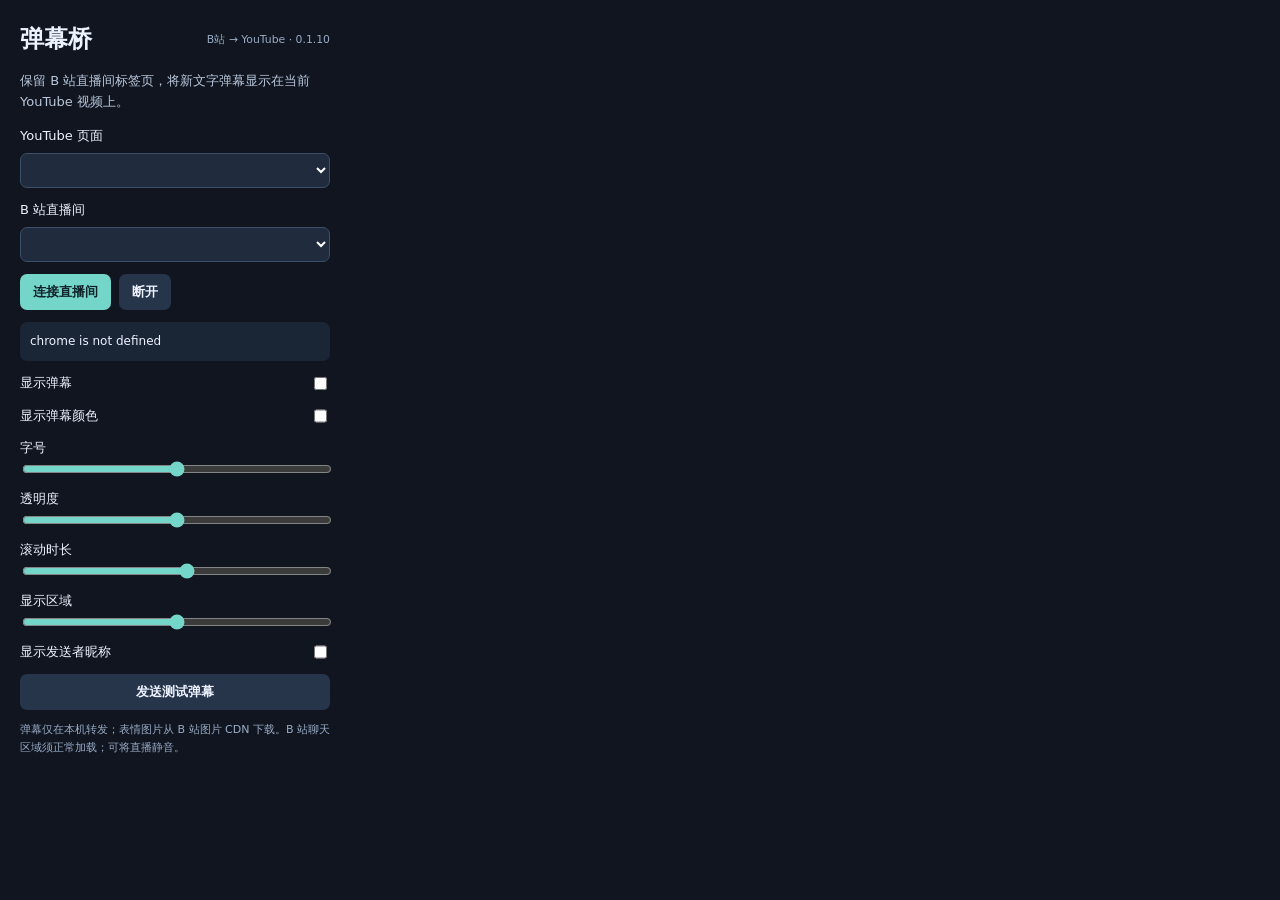
==== bili-youtube-danmaku/popup.html @ eac303f6 "Stop stale content scripts after extension reload in v0.1.10" ====
<!doctype html>
<html lang="zh-CN"><head><meta charset="utf-8"><title>弹幕桥</title><link rel="stylesheet" href="popup.css"></head>
<body><header><span>弹幕桥</span><small>B站 → YouTube · 0.1.10</small></header>
<p>保留 B 站直播间标签页，将新文字弹幕显示在当前 YouTube 视频上。</p>
<label>YouTube 页面<select id="target"></select></label>
<label>B 站直播间<select id="source"></select></label>
<div class="buttons"><button id="bind">连接直播间</button><button id="unbind" class="secondary">断开</button></div>
<div id="status" role="status">正在读取…</div>
<label class="toggle"><span>显示弹幕</span><input id="enabled" type="checkbox"></label>
<label class="toggle"><span>显示弹幕颜色</span><input id="useColor" type="checkbox"></label>
<label>字号 <output id="fontSizeValue"></output><input id="fontSize" type="range" min="16" max="48"></label>
<label>透明度 <output id="opacityValue"></output><input id="opacity" type="range" min="20" max="100"></label>
<label>滚动时长 <output id="durationValue"></output><input id="duration" type="range" min="5" max="20"></label>
<label>显示区域 <output id="areaValue"></output><input id="area" type="range" min="20" max="100"></label>
<label class="toggle"><span>显示发送者昵称</span><input id="showUser" type="checkbox"></label>
<button id="demo" class="secondary wide">发送测试弹幕</button><p class="hint">弹幕仅在本机转发；表情图片从 B 站图片 CDN 下载。B 站聊天区域须正常加载；可将直播静音。</p>
<script src="popup.js"></script></body></html>
---- bili-youtube-danmaku/popup.css ----
*{box-sizing:border-box}body{width:350px;margin:0;padding:20px;background:#101520;color:#edf2ff;font:13px/1.6 system-ui,sans-serif}header{display:flex;justify-content:space-between;align-items:center}header span{font-size:24px;font-weight:700}small,.hint{color:#99abc5}p{color:#b9c7da}label{display:block;margin:12px 0}select{width:100%;margin-top:6px;padding:8px;background:#202b3d;color:white;border:1px solid #3c4e68;border-radius:7px}input[type=range]{display:block;width:100%;accent-color:#74d5c9}input[type=checkbox]{accent-color:#74d5c9}output{float:right;color:#74d5c9}.buttons{display:flex;gap:8px}button{cursor:pointer;background:#74d5c9;border:0;border-radius:7px;color:#102229;padding:9px 13px;font-weight:600}button.secondary{background:#27354a;color:#edf2ff}.toggle{display:flex;justify-content:space-between}.wide{width:100%}#status{background:#1a2536;border-radius:7px;padding:10px;margin-top:12px;font-size:12px;overflow-wrap:anywhere}.hint{font-size:11px;margin-bottom:0}
button:disabled{cursor:default;opacity:.65}
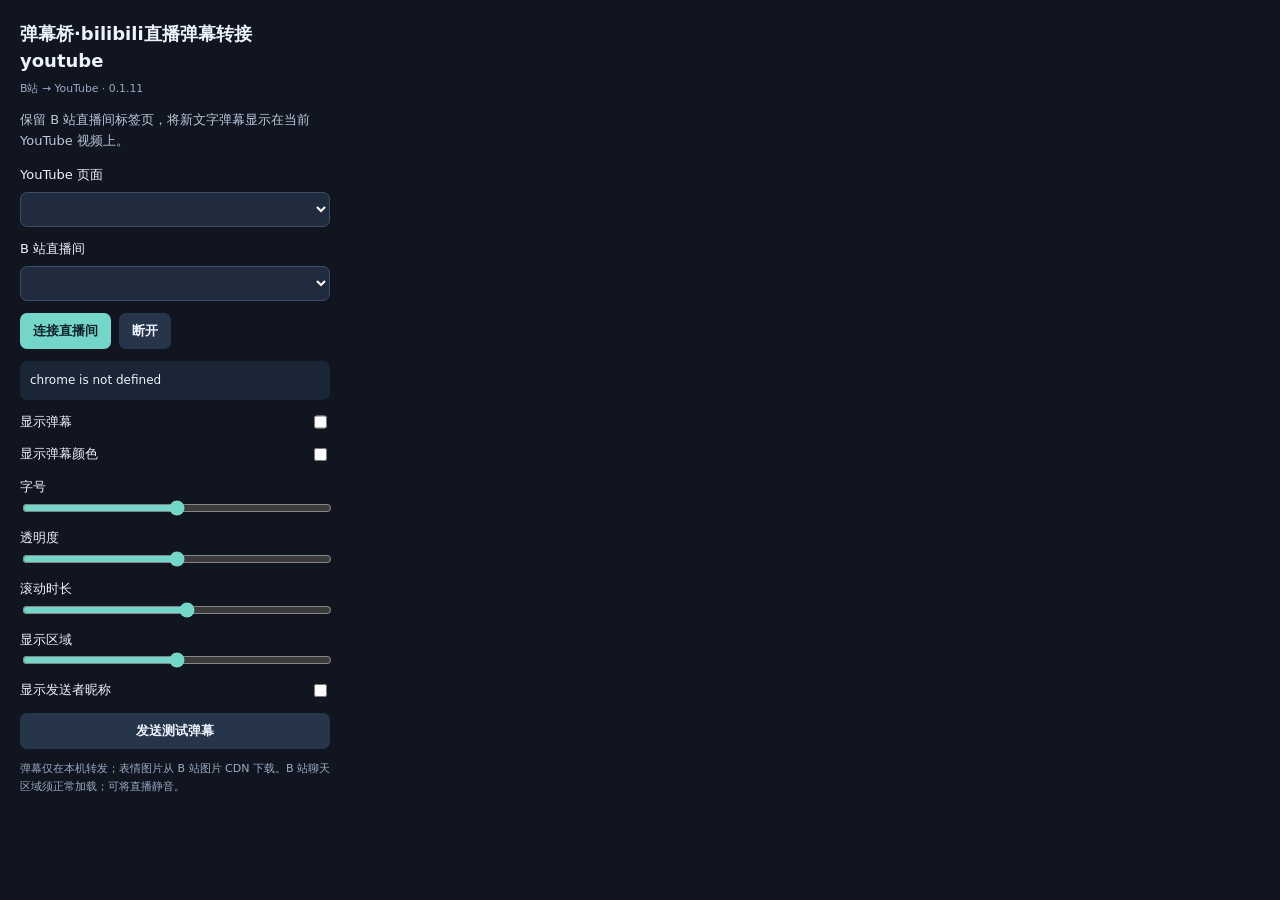
==== commit ff75961e: "Rename extension to 弹幕桥·bilibili直播弹幕转接youtube" ====
--- a/bili-youtube-danmaku/popup.html
+++ b/bili-youtube-danmaku/popup.html
@@ -1,6 +1,6 @@
 <!doctype html>
-<html lang="zh-CN"><head><meta charset="utf-8"><title>弹幕桥</title><link rel="stylesheet" href="popup.css"></head>
-<body><header><span>弹幕桥</span><small>B站 → YouTube · 0.1.10</small></header>
+<html lang="zh-CN"><head><meta charset="utf-8"><title>弹幕桥·bilibili直播弹幕转接youtube</title><link rel="stylesheet" href="popup.css"></head>
+<body><header><span>弹幕桥·bilibili直播弹幕转接youtube</span><small>B站 → YouTube · 0.1.11</small></header>
 <p>保留 B 站直播间标签页，将新文字弹幕显示在当前 YouTube 视频上。</p>
 <label>YouTube 页面<select id="target"></select></label>
 <label>B 站直播间<select id="source"></select></label>
--- a/bili-youtube-danmaku/popup.css
+++ b/bili-youtube-danmaku/popup.css
@@ -1,2 +1,4 @@
 *{box-sizing:border-box}body{width:350px;margin:0;padding:20px;background:#101520;color:#edf2ff;font:13px/1.6 system-ui,sans-serif}header{display:flex;justify-content:space-between;align-items:center}header span{font-size:24px;font-weight:700}small,.hint{color:#99abc5}p{color:#b9c7da}label{display:block;margin:12px 0}select{width:100%;margin-top:6px;padding:8px;background:#202b3d;color:white;border:1px solid #3c4e68;border-radius:7px}input[type=range]{display:block;width:100%;accent-color:#74d5c9}input[type=checkbox]{accent-color:#74d5c9}output{float:right;color:#74d5c9}.buttons{display:flex;gap:8px}button{cursor:pointer;background:#74d5c9;border:0;border-radius:7px;color:#102229;padding:9px 13px;font-weight:600}button.secondary{background:#27354a;color:#edf2ff}.toggle{display:flex;justify-content:space-between}.wide{width:100%}#status{background:#1a2536;border-radius:7px;padding:10px;margin-top:12px;font-size:12px;overflow-wrap:anywhere}.hint{font-size:11px;margin-bottom:0}
 button:disabled{cursor:default;opacity:.65}
+
+header{flex-wrap:wrap;gap:6px}header span{font-size:18px;line-height:1.5;overflow-wrap:anywhere}header small{display:block;width:100%}
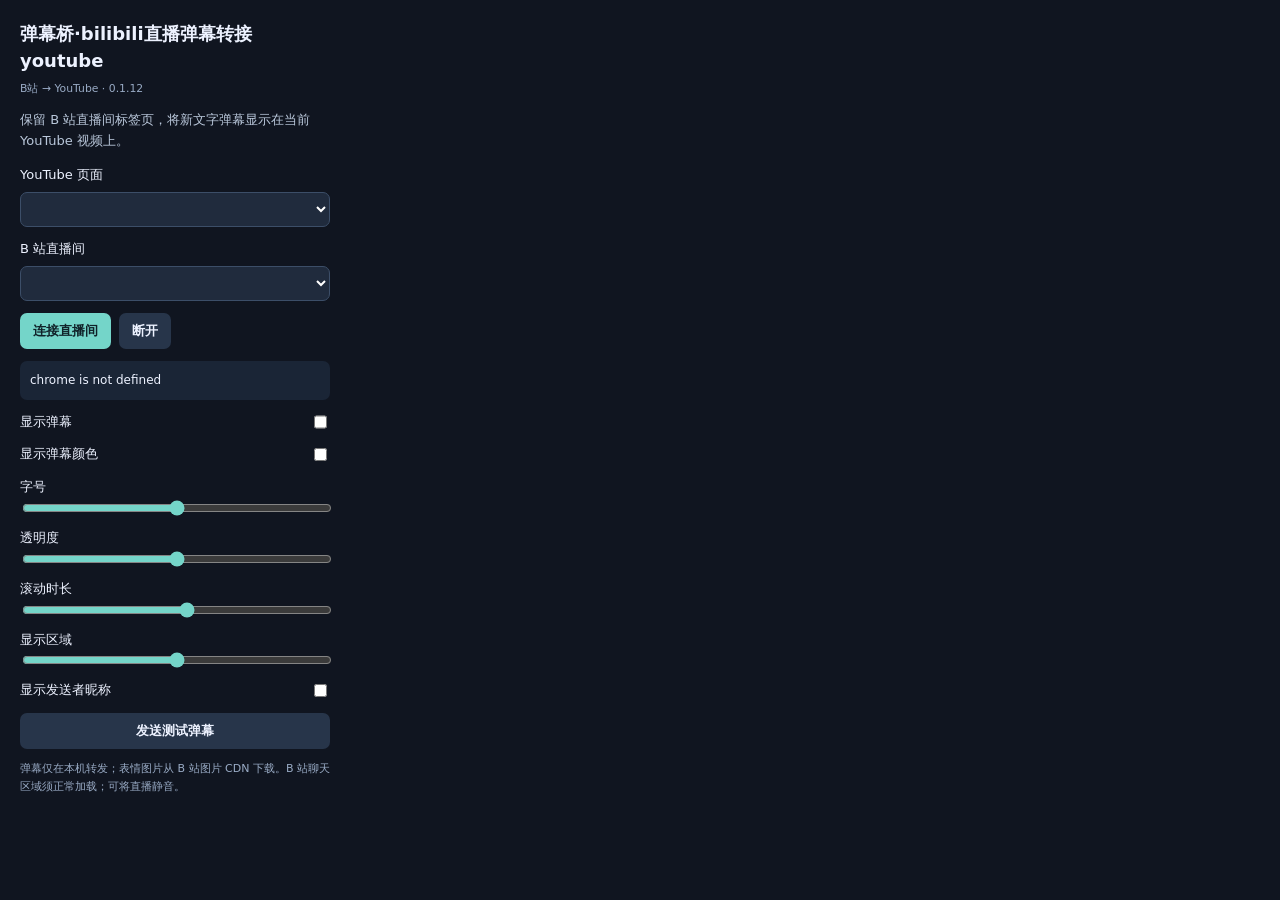
==== commit 2a8fc85e: "Support embedded live rooms on event pages in v0.1.12" ====
--- a/bili-youtube-danmaku/popup.html
+++ b/bili-youtube-danmaku/popup.html
@@ -1,6 +1,6 @@
 <!doctype html>
 <html lang="zh-CN"><head><meta charset="utf-8"><title>弹幕桥·bilibili直播弹幕转接youtube</title><link rel="stylesheet" href="popup.css"></head>
-<body><header><span>弹幕桥·bilibili直播弹幕转接youtube</span><small>B站 → YouTube · 0.1.11</small></header>
+<body><header><span>弹幕桥·bilibili直播弹幕转接youtube</span><small>B站 → YouTube · 0.1.12</small></header>
 <p>保留 B 站直播间标签页，将新文字弹幕显示在当前 YouTube 视频上。</p>
 <label>YouTube 页面<select id="target"></select></label>
 <label>B 站直播间<select id="source"></select></label>
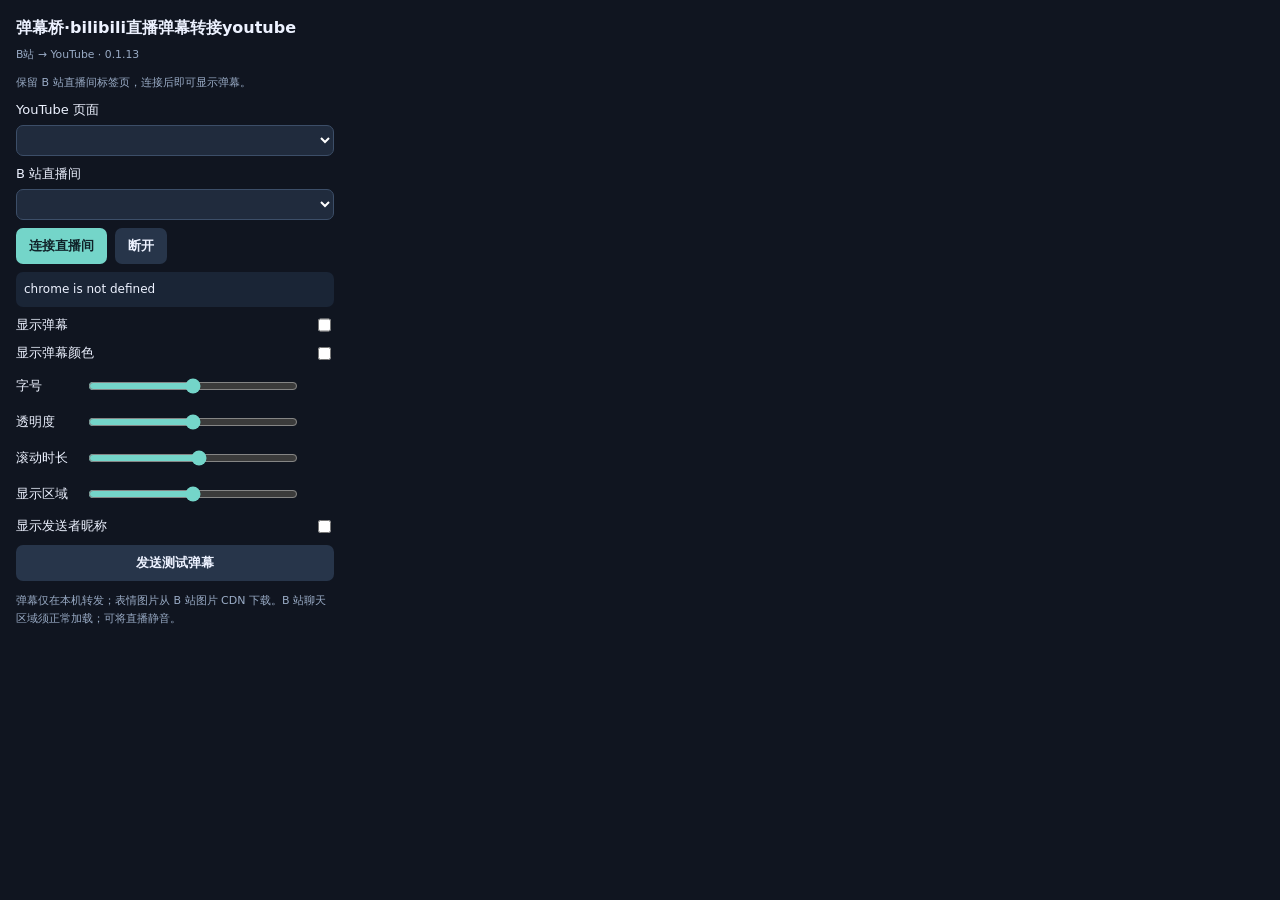
==== commit 0c37f57d: "Batch comment rendering, persist emoji cache and compact controls in v0.1.13" ====
--- a/bili-youtube-danmaku/popup.html
+++ b/bili-youtube-danmaku/popup.html
@@ -1,17 +1,17 @@
 <!doctype html>
 <html lang="zh-CN"><head><meta charset="utf-8"><title>弹幕桥·bilibili直播弹幕转接youtube</title><link rel="stylesheet" href="popup.css"></head>
-<body><header><span>弹幕桥·bilibili直播弹幕转接youtube</span><small>B站 → YouTube · 0.1.12</small></header>
-<p>保留 B 站直播间标签页，将新文字弹幕显示在当前 YouTube 视频上。</p>
+<body><header><span>弹幕桥·bilibili直播弹幕转接youtube</span><small>B站 → YouTube · 0.1.13</small></header>
+<p class="hint">保留 B 站直播间标签页，连接后即可显示弹幕。</p>
 <label>YouTube 页面<select id="target"></select></label>
 <label>B 站直播间<select id="source"></select></label>
 <div class="buttons"><button id="bind">连接直播间</button><button id="unbind" class="secondary">断开</button></div>
 <div id="status" role="status">正在读取…</div>
 <label class="toggle"><span>显示弹幕</span><input id="enabled" type="checkbox"></label>
 <label class="toggle"><span>显示弹幕颜色</span><input id="useColor" type="checkbox"></label>
-<label>字号 <output id="fontSizeValue"></output><input id="fontSize" type="range" min="16" max="48"></label>
-<label>透明度 <output id="opacityValue"></output><input id="opacity" type="range" min="20" max="100"></label>
-<label>滚动时长 <output id="durationValue"></output><input id="duration" type="range" min="5" max="20"></label>
-<label>显示区域 <output id="areaValue"></output><input id="area" type="range" min="20" max="100"></label>
+<label class="range-row"><span>字号</span><input id="fontSize" type="range" min="16" max="48"><output id="fontSizeValue"></output></label>
+<label class="range-row"><span>透明度</span><input id="opacity" type="range" min="20" max="100"><output id="opacityValue"></output></label>
+<label class="range-row"><span>滚动时长</span><input id="duration" type="range" min="5" max="20"><output id="durationValue"></output></label>
+<label class="range-row"><span>显示区域</span><input id="area" type="range" min="20" max="100"><output id="areaValue"></output></label>
 <label class="toggle"><span>显示发送者昵称</span><input id="showUser" type="checkbox"></label>
 <button id="demo" class="secondary wide">发送测试弹幕</button><p class="hint">弹幕仅在本机转发；表情图片从 B 站图片 CDN 下载。B 站聊天区域须正常加载；可将直播静音。</p>
 <script src="popup.js"></script></body></html>
--- a/bili-youtube-danmaku/popup.css
+++ b/bili-youtube-danmaku/popup.css
@@ -2,3 +2,5 @@
 button:disabled{cursor:default;opacity:.65}
 
 header{flex-wrap:wrap;gap:6px}header span{font-size:18px;line-height:1.5;overflow-wrap:anywhere}header small{display:block;width:100%}
+
+body{padding:16px}label{margin:8px 0}select{padding:6px;margin-top:4px}.range-row{display:grid;grid-template-columns:64px minmax(0,1fr) 28px;gap:8px;align-items:center;min-height:28px}.range-row input[type=range]{margin:0;min-width:0}.range-row output{float:none;text-align:right;font-variant-numeric:tabular-nums}#status{padding:8px;margin-top:8px;max-height:80px;overflow:auto}header span{font-size:16px}
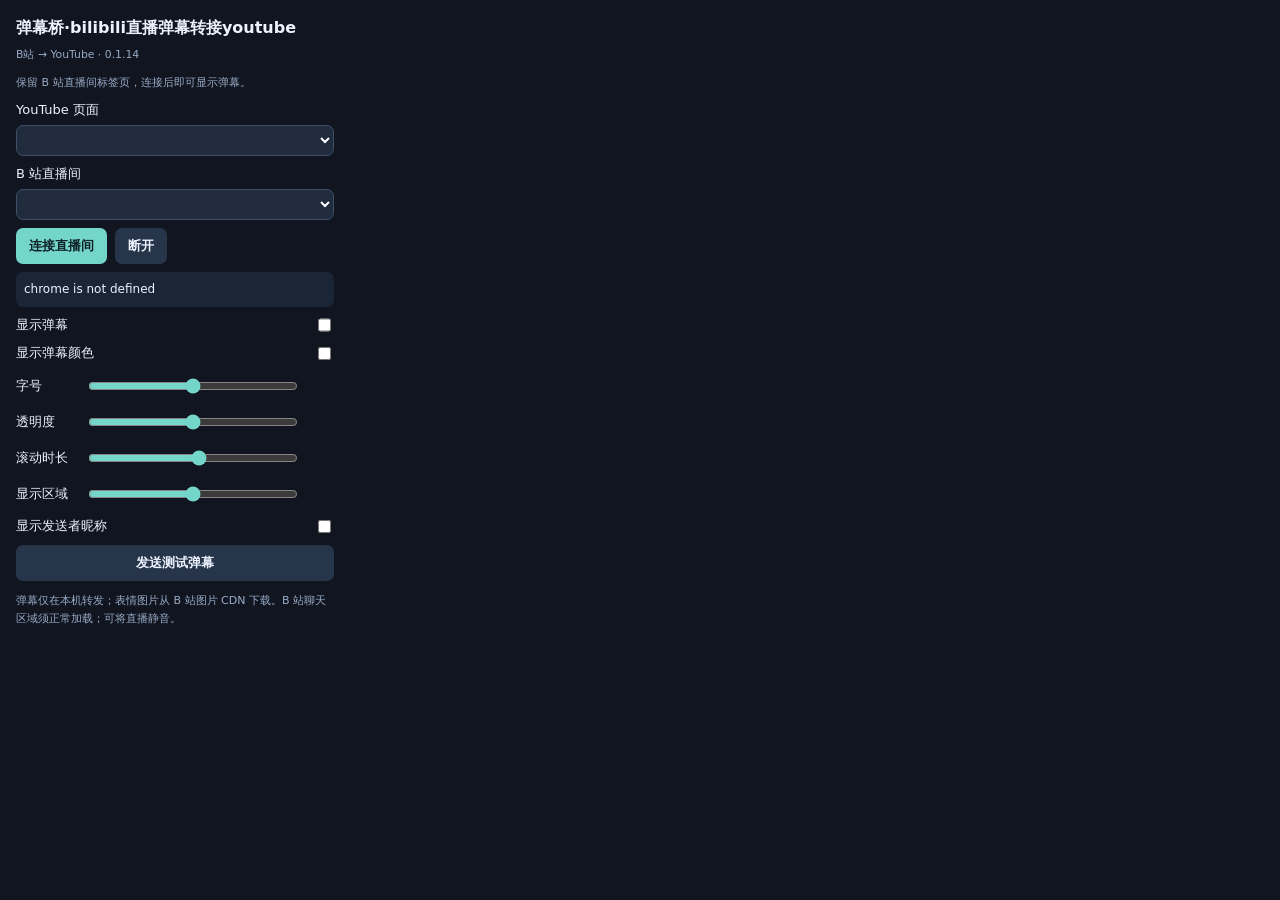
==== commit cc7839c8: "Preserve image-only and lazy-loaded special emotes in v0.1.14" ====
--- a/bili-youtube-danmaku/popup.html
+++ b/bili-youtube-danmaku/popup.html
@@ -1,6 +1,6 @@
 <!doctype html>
 <html lang="zh-CN"><head><meta charset="utf-8"><title>弹幕桥·bilibili直播弹幕转接youtube</title><link rel="stylesheet" href="popup.css"></head>
-<body><header><span>弹幕桥·bilibili直播弹幕转接youtube</span><small>B站 → YouTube · 0.1.13</small></header>
+<body><header><span>弹幕桥·bilibili直播弹幕转接youtube</span><small>B站 → YouTube · 0.1.14</small></header>
 <p class="hint">保留 B 站直播间标签页，连接后即可显示弹幕。</p>
 <label>YouTube 页面<select id="target"></select></label>
 <label>B 站直播间<select id="source"></select></label>
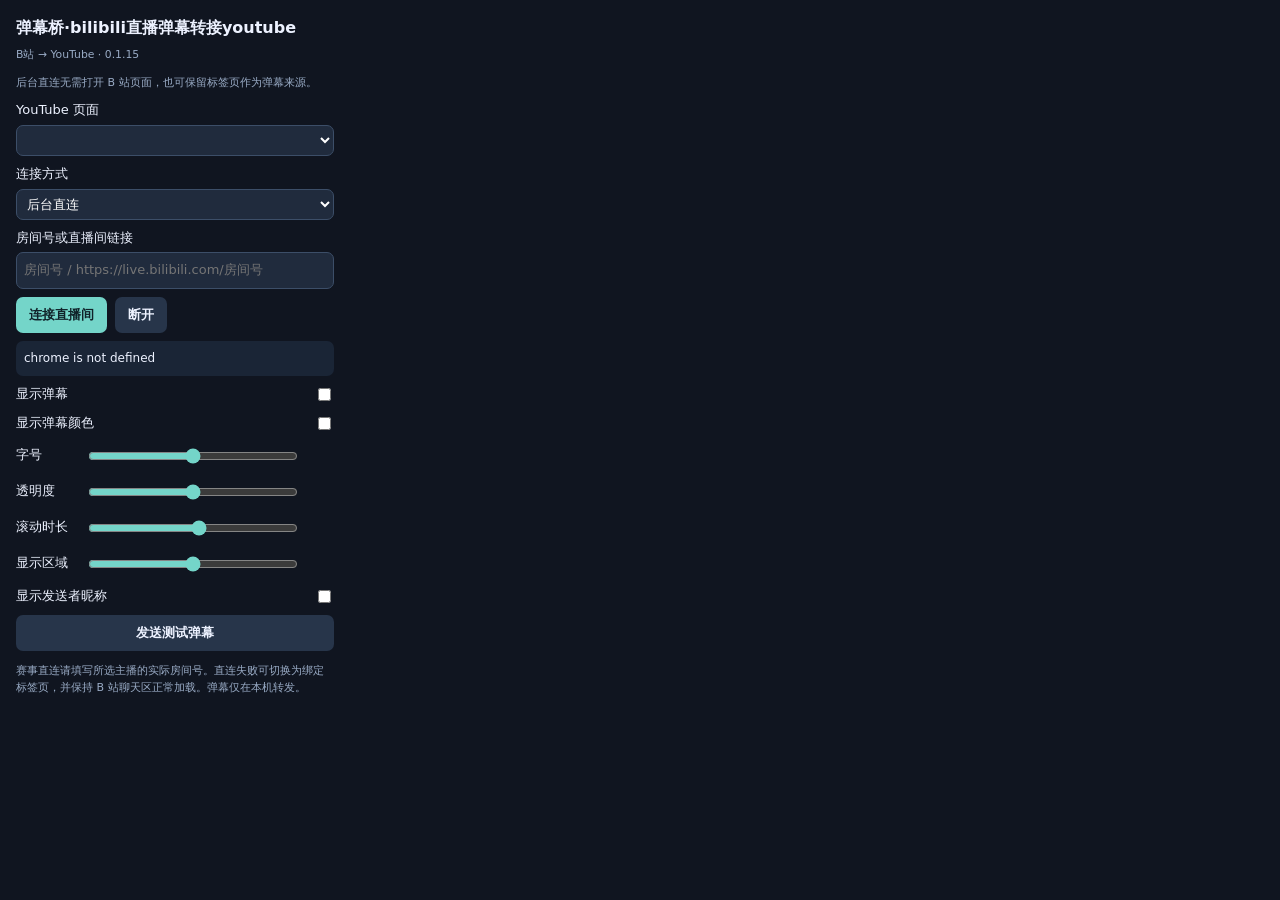
==== commit 467f8f07: "Add anonymous room connection and source switching in v0.1.15" ====
--- a/bili-youtube-danmaku/popup.html
+++ b/bili-youtube-danmaku/popup.html
@@ -1,9 +1,11 @@
 <!doctype html>
 <html lang="zh-CN"><head><meta charset="utf-8"><title>弹幕桥·bilibili直播弹幕转接youtube</title><link rel="stylesheet" href="popup.css"></head>
-<body><header><span>弹幕桥·bilibili直播弹幕转接youtube</span><small>B站 → YouTube · 0.1.14</small></header>
-<p class="hint">保留 B 站直播间标签页，连接后即可显示弹幕。</p>
+<body><header><span>弹幕桥·bilibili直播弹幕转接youtube</span><small>B站 → YouTube · 0.1.15</small></header>
+<p class="hint">后台直连无需打开 B 站页面，也可保留标签页作为弹幕来源。</p>
 <label>YouTube 页面<select id="target"></select></label>
-<label>B 站直播间<select id="source"></select></label>
+<label>连接方式<select id="mode"><option value="direct">后台直连</option><option value="tab">绑定标签页</option></select></label>
+<label id="roomRow">房间号或直播间链接<input id="room" type="text" placeholder="房间号 / https://live.bilibili.com/房间号" autocomplete="off" spellcheck="false"></label>
+<label id="sourceRow" hidden>B 站直播间<select id="source"></select></label>
 <div class="buttons"><button id="bind">连接直播间</button><button id="unbind" class="secondary">断开</button></div>
 <div id="status" role="status">正在读取…</div>
 <label class="toggle"><span>显示弹幕</span><input id="enabled" type="checkbox"></label>
@@ -13,5 +15,5 @@
 <label class="range-row"><span>滚动时长</span><input id="duration" type="range" min="5" max="20"><output id="durationValue"></output></label>
 <label class="range-row"><span>显示区域</span><input id="area" type="range" min="20" max="100"><output id="areaValue"></output></label>
 <label class="toggle"><span>显示发送者昵称</span><input id="showUser" type="checkbox"></label>
-<button id="demo" class="secondary wide">发送测试弹幕</button><p class="hint">弹幕仅在本机转发；表情图片从 B 站图片 CDN 下载。B 站聊天区域须正常加载；可将直播静音。</p>
+<button id="demo" class="secondary wide">发送测试弹幕</button><p class="hint">赛事直连请填写所选主播的实际房间号。直连失败可切换为绑定标签页，并保持 B 站聊天区正常加载。弹幕仅在本机转发。</p>
 <script src="popup.js"></script></body></html>
--- a/bili-youtube-danmaku/popup.css
+++ b/bili-youtube-danmaku/popup.css
@@ -1,5 +1,6 @@
 *{box-sizing:border-box}body{width:350px;margin:0;padding:20px;background:#101520;color:#edf2ff;font:13px/1.6 system-ui,sans-serif}header{display:flex;justify-content:space-between;align-items:center}header span{font-size:24px;font-weight:700}small,.hint{color:#99abc5}p{color:#b9c7da}label{display:block;margin:12px 0}select{width:100%;margin-top:6px;padding:8px;background:#202b3d;color:white;border:1px solid #3c4e68;border-radius:7px}input[type=range]{display:block;width:100%;accent-color:#74d5c9}input[type=checkbox]{accent-color:#74d5c9}output{float:right;color:#74d5c9}.buttons{display:flex;gap:8px}button{cursor:pointer;background:#74d5c9;border:0;border-radius:7px;color:#102229;padding:9px 13px;font-weight:600}button.secondary{background:#27354a;color:#edf2ff}.toggle{display:flex;justify-content:space-between}.wide{width:100%}#status{background:#1a2536;border-radius:7px;padding:10px;margin-top:12px;font-size:12px;overflow-wrap:anywhere}.hint{font-size:11px;margin-bottom:0}
 button:disabled{cursor:default;opacity:.65}
+input[type=text]{width:100%;margin-top:4px;padding:7px;background:#202b3d;color:white;border:1px solid #3c4e68;border-radius:7px;font:inherit}input[type=text]:focus,select:focus{outline:2px solid #74d5c9;outline-offset:1px}[hidden]{display:none!important}
 
 header{flex-wrap:wrap;gap:6px}header span{font-size:18px;line-height:1.5;overflow-wrap:anywhere}header small{display:block;width:100%}
 
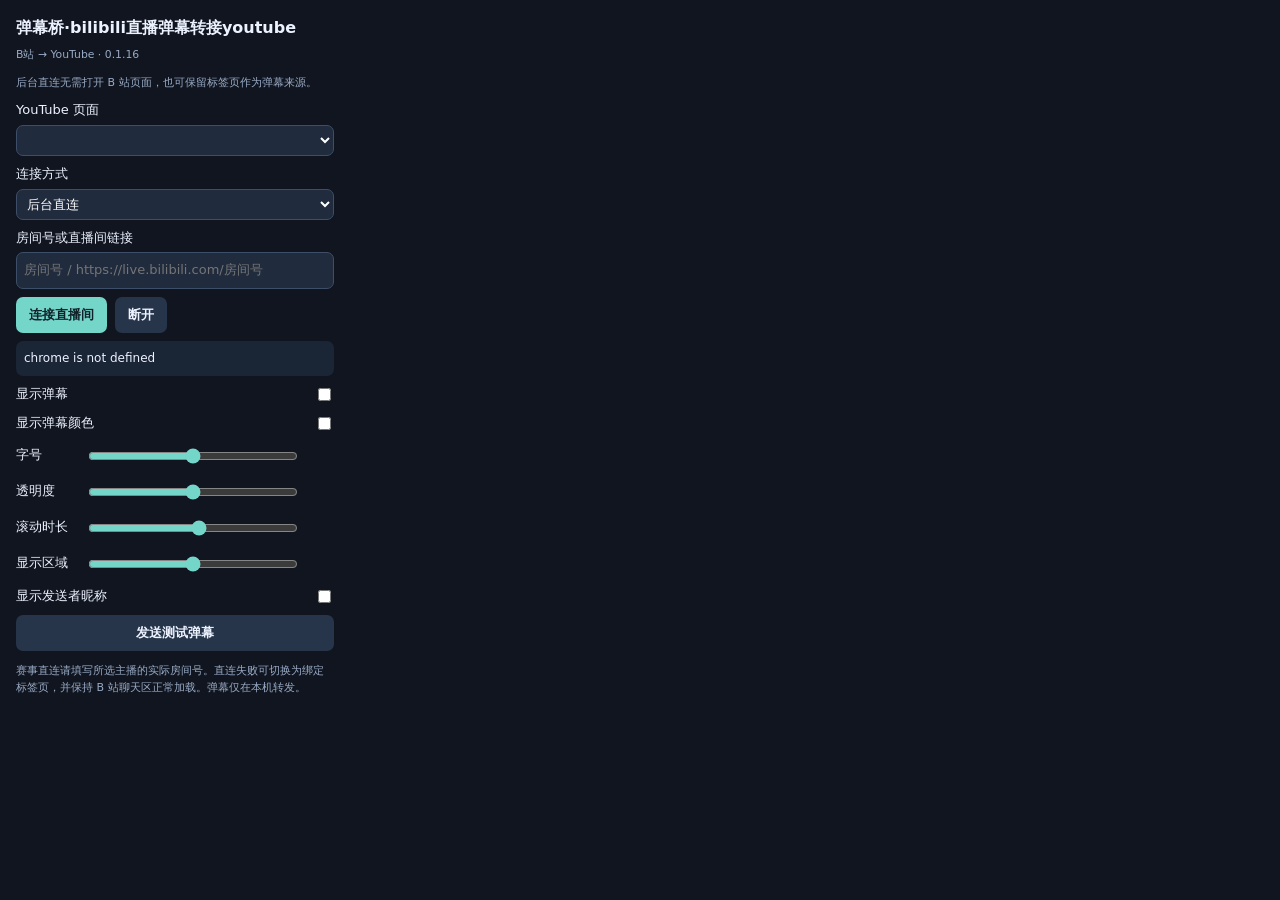
==== commit 470e2f41: "Support mobile YouTube pages and responsive popup in v0.1.16" ====
--- a/bili-youtube-danmaku/popup.html
+++ b/bili-youtube-danmaku/popup.html
@@ -1,6 +1,6 @@
 <!doctype html>
-<html lang="zh-CN"><head><meta charset="utf-8"><title>弹幕桥·bilibili直播弹幕转接youtube</title><link rel="stylesheet" href="popup.css"></head>
-<body><header><span>弹幕桥·bilibili直播弹幕转接youtube</span><small>B站 → YouTube · 0.1.15</small></header>
+<html lang="zh-CN"><head><meta charset="utf-8"><meta name="viewport" content="width=device-width, initial-scale=1"><title>弹幕桥·bilibili直播弹幕转接youtube</title><link rel="stylesheet" href="popup.css"></head>
+<body><header><span>弹幕桥·bilibili直播弹幕转接youtube</span><small>B站 → YouTube · 0.1.16</small></header>
 <p class="hint">后台直连无需打开 B 站页面，也可保留标签页作为弹幕来源。</p>
 <label>YouTube 页面<select id="target"></select></label>
 <label>连接方式<select id="mode"><option value="direct">后台直连</option><option value="tab">绑定标签页</option></select></label>
@@ -16,4 +16,4 @@
 <label class="range-row"><span>显示区域</span><input id="area" type="range" min="20" max="100"><output id="areaValue"></output></label>
 <label class="toggle"><span>显示发送者昵称</span><input id="showUser" type="checkbox"></label>
 <button id="demo" class="secondary wide">发送测试弹幕</button><p class="hint">赛事直连请填写所选主播的实际房间号。直连失败可切换为绑定标签页，并保持 B 站聊天区正常加载。弹幕仅在本机转发。</p>
-<script src="popup.js"></script></body></html>
+<script src="youtube.js"></script><script src="popup.js"></script></body></html>
--- a/bili-youtube-danmaku/popup.css
+++ b/bili-youtube-danmaku/popup.css
@@ -1,5 +1,7 @@
 *{box-sizing:border-box}body{width:350px;margin:0;padding:20px;background:#101520;color:#edf2ff;font:13px/1.6 system-ui,sans-serif}header{display:flex;justify-content:space-between;align-items:center}header span{font-size:24px;font-weight:700}small,.hint{color:#99abc5}p{color:#b9c7da}label{display:block;margin:12px 0}select{width:100%;margin-top:6px;padding:8px;background:#202b3d;color:white;border:1px solid #3c4e68;border-radius:7px}input[type=range]{display:block;width:100%;accent-color:#74d5c9}input[type=checkbox]{accent-color:#74d5c9}output{float:right;color:#74d5c9}.buttons{display:flex;gap:8px}button{cursor:pointer;background:#74d5c9;border:0;border-radius:7px;color:#102229;padding:9px 13px;font-weight:600}button.secondary{background:#27354a;color:#edf2ff}.toggle{display:flex;justify-content:space-between}.wide{width:100%}#status{background:#1a2536;border-radius:7px;padding:10px;margin-top:12px;font-size:12px;overflow-wrap:anywhere}.hint{font-size:11px;margin-bottom:0}
 button:disabled{cursor:default;opacity:.65}
+body{width:350px;max-width:100vw}select,input[type=text]{min-width:0}button,select{touch-action:manipulation}
+@media(pointer:coarse){button,select,input[type=text]{min-height:40px}input[type=text],select{font-size:16px}.range-row{min-height:36px}.range-row input[type=range]{height:26px}.toggle input{width:18px;height:18px}}
 input[type=text]{width:100%;margin-top:4px;padding:7px;background:#202b3d;color:white;border:1px solid #3c4e68;border-radius:7px;font:inherit}input[type=text]:focus,select:focus{outline:2px solid #74d5c9;outline-offset:1px}[hidden]{display:none!important}
 
 header{flex-wrap:wrap;gap:6px}header span{font-size:18px;line-height:1.5;overflow-wrap:anywhere}header small{display:block;width:100%}
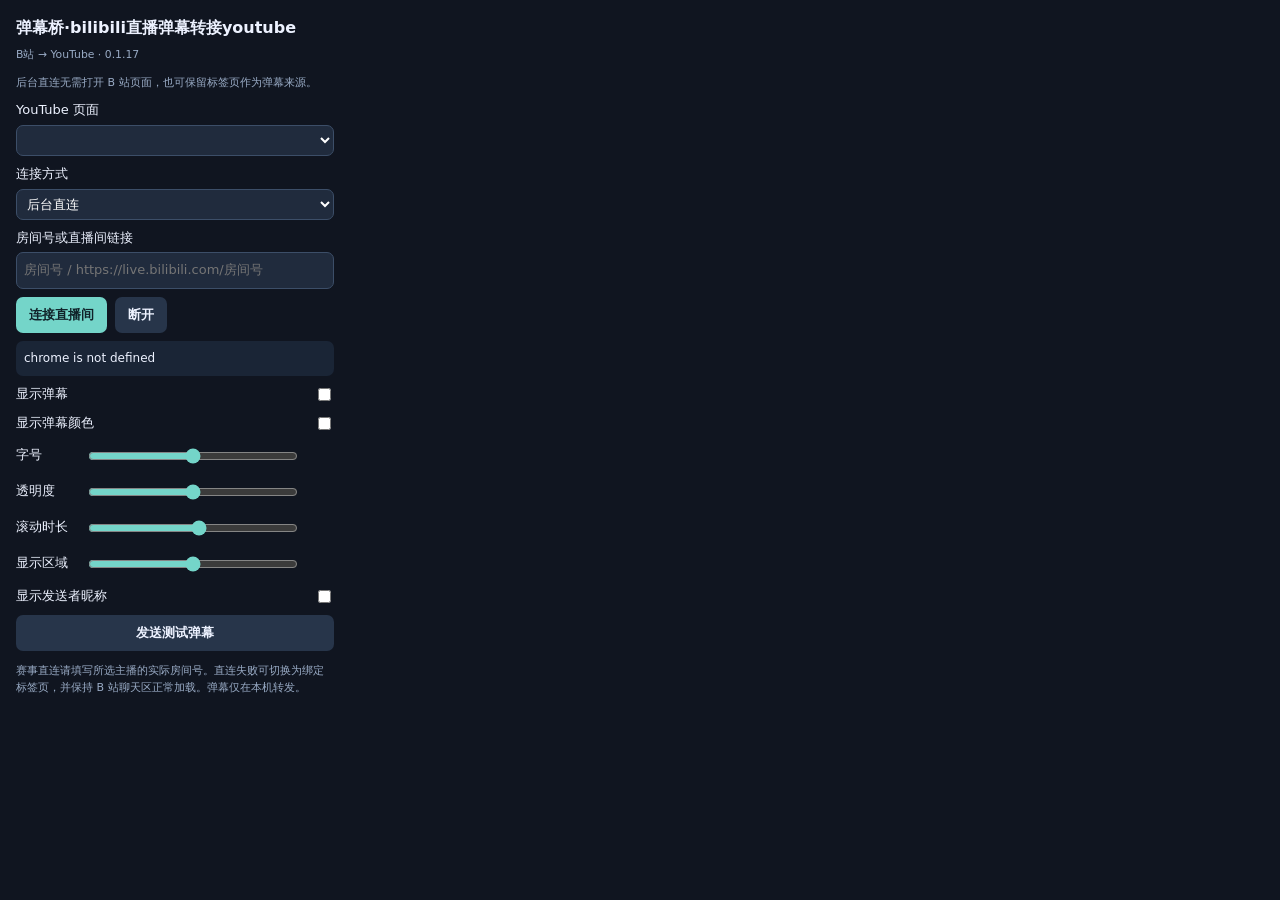
==== commit 5aa2b1b4: "Restore desktop popup width and isolate mobile styles in v0.1.17" ====
--- a/bili-youtube-danmaku/popup.html
+++ b/bili-youtube-danmaku/popup.html
@@ -1,6 +1,6 @@
 <!doctype html>
 <html lang="zh-CN"><head><meta charset="utf-8"><meta name="viewport" content="width=device-width, initial-scale=1"><title>弹幕桥·bilibili直播弹幕转接youtube</title><link rel="stylesheet" href="popup.css"></head>
-<body><header><span>弹幕桥·bilibili直播弹幕转接youtube</span><small>B站 → YouTube · 0.1.16</small></header>
+<body><header><span>弹幕桥·bilibili直播弹幕转接youtube</span><small>B站 → YouTube · 0.1.17</small></header>
 <p class="hint">后台直连无需打开 B 站页面，也可保留标签页作为弹幕来源。</p>
 <label>YouTube 页面<select id="target"></select></label>
 <label>连接方式<select id="mode"><option value="direct">后台直连</option><option value="tab">绑定标签页</option></select></label>
--- a/bili-youtube-danmaku/popup.css
+++ b/bili-youtube-danmaku/popup.css
@@ -1,9 +1,9 @@
 *{box-sizing:border-box}body{width:350px;margin:0;padding:20px;background:#101520;color:#edf2ff;font:13px/1.6 system-ui,sans-serif}header{display:flex;justify-content:space-between;align-items:center}header span{font-size:24px;font-weight:700}small,.hint{color:#99abc5}p{color:#b9c7da}label{display:block;margin:12px 0}select{width:100%;margin-top:6px;padding:8px;background:#202b3d;color:white;border:1px solid #3c4e68;border-radius:7px}input[type=range]{display:block;width:100%;accent-color:#74d5c9}input[type=checkbox]{accent-color:#74d5c9}output{float:right;color:#74d5c9}.buttons{display:flex;gap:8px}button{cursor:pointer;background:#74d5c9;border:0;border-radius:7px;color:#102229;padding:9px 13px;font-weight:600}button.secondary{background:#27354a;color:#edf2ff}.toggle{display:flex;justify-content:space-between}.wide{width:100%}#status{background:#1a2536;border-radius:7px;padding:10px;margin-top:12px;font-size:12px;overflow-wrap:anywhere}.hint{font-size:11px;margin-bottom:0}
 button:disabled{cursor:default;opacity:.65}
-body{width:350px;max-width:100vw}select,input[type=text]{min-width:0}button,select{touch-action:manipulation}
-@media(pointer:coarse){button,select,input[type=text]{min-height:40px}input[type=text],select{font-size:16px}.range-row{min-height:36px}.range-row input[type=range]{height:26px}.toggle input{width:18px;height:18px}}
+html{width:350px;min-width:350px}body{width:350px}select,input[type=text]{min-width:0}button,select{touch-action:manipulation}
 input[type=text]{width:100%;margin-top:4px;padding:7px;background:#202b3d;color:white;border:1px solid #3c4e68;border-radius:7px;font:inherit}input[type=text]:focus,select:focus{outline:2px solid #74d5c9;outline-offset:1px}[hidden]{display:none!important}
 
 header{flex-wrap:wrap;gap:6px}header span{font-size:18px;line-height:1.5;overflow-wrap:anywhere}header small{display:block;width:100%}
 
 body{padding:16px}label{margin:8px 0}select{padding:6px;margin-top:4px}.range-row{display:grid;grid-template-columns:64px minmax(0,1fr) 28px;gap:8px;align-items:center;min-height:28px}.range-row input[type=range]{margin:0;min-width:0}.range-row output{float:none;text-align:right;font-variant-numeric:tabular-nums}#status{padding:8px;margin-top:8px;max-height:80px;overflow:auto}header span{font-size:16px}
+@media(hover:none) and (pointer:coarse){html{width:100%;min-width:0}body{width:350px;max-width:100vw}button,select,input[type=text]{min-height:40px}input[type=text],select{font-size:16px}.range-row{min-height:36px}.range-row input[type=range]{height:26px}.toggle input{width:18px;height:18px}}
